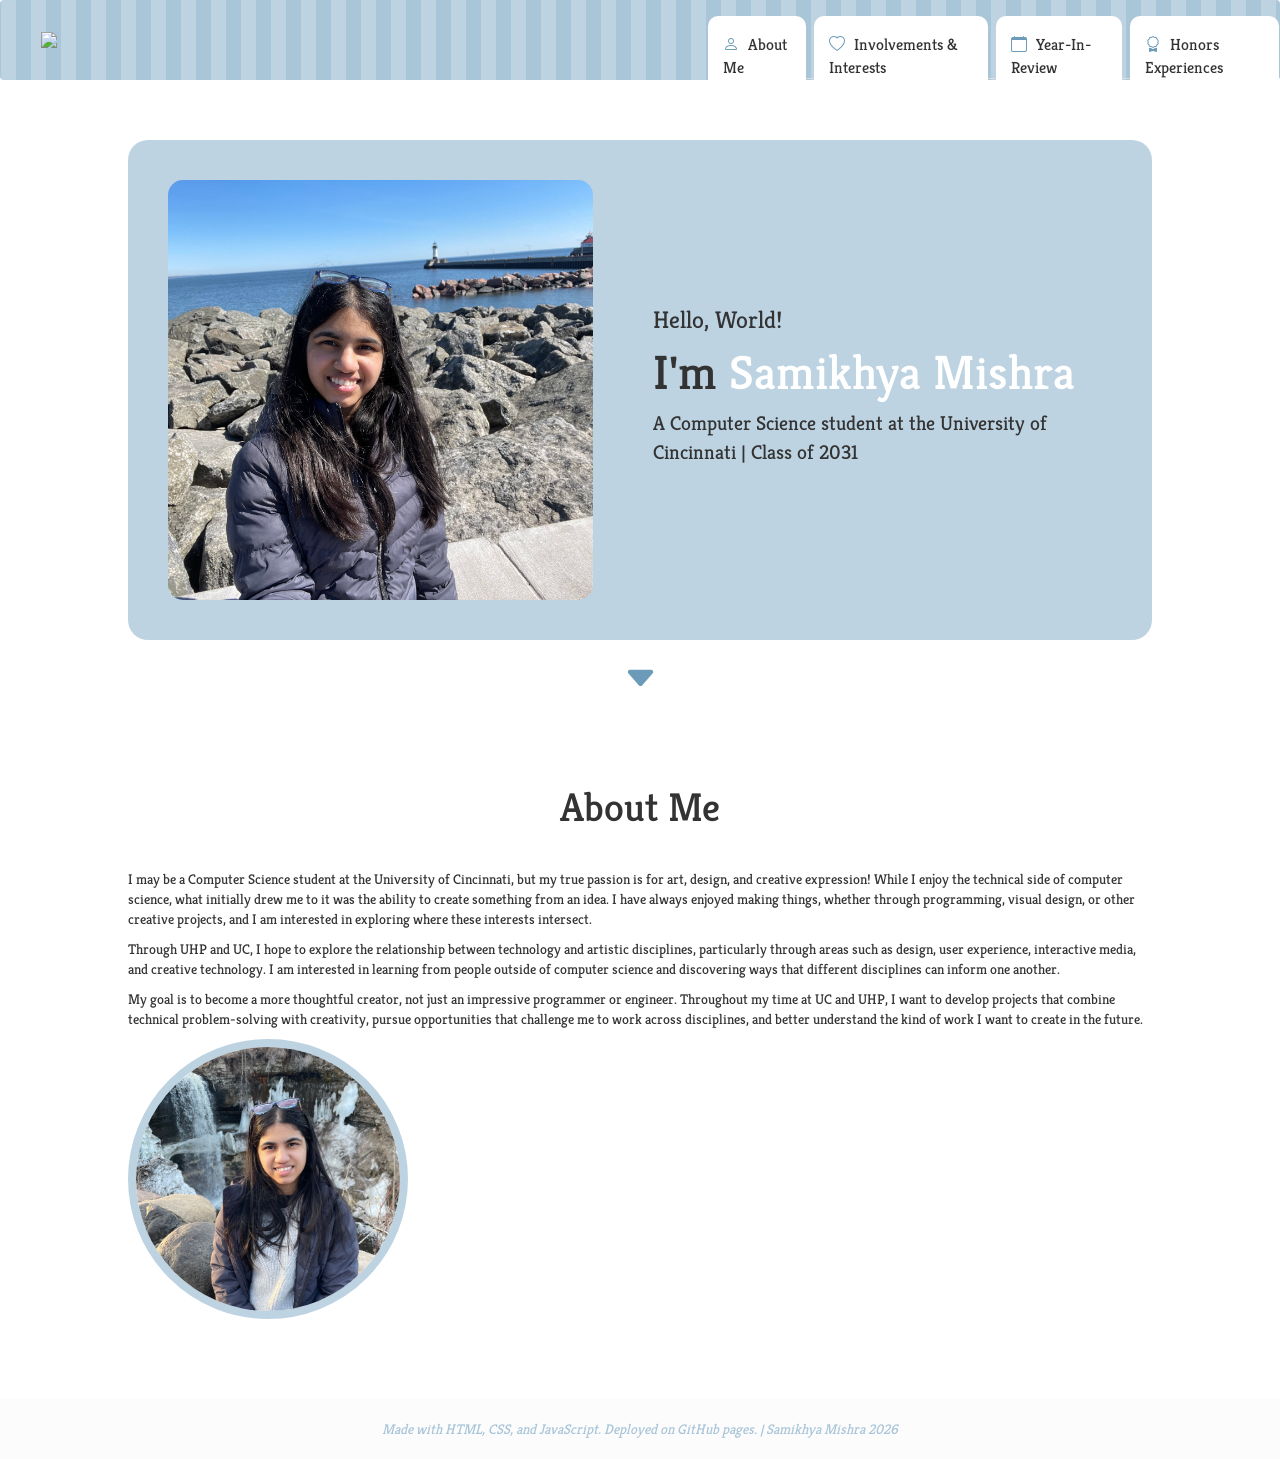
==== index.html @ aaa5dd27 "Initial skeleton of the website! Yay!" ====
<!DOCTYPE html>
<html lang="en">

<head>
    <meta charset="UTF-8">
    <meta name="viewport" content="width=device-width, initial-scale=1.0">
    <link rel="stylesheet" href="https://maxcdn.bootstrapcdn.com/bootstrap/3.4.1/css/bootstrap.min.css">
    <link rel="stylesheet" href="styles.css">
    <link rel="preconnect" href="https://fonts.googleapis.com">
    <link rel="stylesheet" href="https://cdn.jsdelivr.net/npm/bootstrap-icons@1.13.1/font/bootstrap-icons.min.css">
    <link rel="preconnect" href="https://fonts.gstatic.com" crossorigin>
    <link href="https://fonts.googleapis.com/css2?family=Kreon:wght@300..700&display=swap" rel="stylesheet">
    <title>About Me</title>
</head>

<body>
<nav class="navbar">

    <img class="logo" src="images/logo.GIF">

    <div class="nav-tabs">
        <a href="index.html"><i class="bi bi-person"></i> About Me</a>
        <a href="interests.html"><i class="bi bi-heart"></i> Involvements & Interests</a>
        <a href="yearReview.html"><i class="bi bi-calendar"></i> Year-In-Review</a>
        <a href="honorsExperiences.html"><i class="bi bi-award"></i> Honors Experiences</a>
    </div>

</nav>
    
    <section class="intro-box">

    <div class="intro-photo">
        <img src="images/coverPhoto.jpg" alt="My Picture!">
    </div>

    <div class="intro-text">
        <p class="hello">Hello, World!</p>
        <h1> I'm <span style="color: white;">Samikhya Mishra</style></h1>
        <p class="intro-description">
            A Computer Science student at the University of Cincinnati | Class of 2031
        </p>
    </div>

</section>

<a href="#about-me" class="down-arrow">
    <i class="bi bi-caret-down-fill"></i>
</a>


<section id="about-me" class="about-me">
    <h2>About Me</h2>
    
    <p>
        I may be a Computer Science student at the University of Cincinnati, but my true passion is for art, design, and creative expression!
        While I enjoy the technical side of computer science, what initially
        drew me to it was the ability to create something from an idea. I have
        always enjoyed making things, whether through programming, visual design,
        or other creative projects, and I am interested in exploring where these interests intersect.
    </p>
    <p>
        Through UHP and UC, I hope to explore the relationship between technology and artistic disciplines,
        particularly through areas such as design, user experience, interactive media, and creative technology.
        I am interested in learning from people outside of computer science and discovering ways that different 
        disciplines can inform one another.
    </p>
     <p>
        My goal is to become a more thoughtful creator, not just an impressive programmer or engineer.
        Throughout my time at UC and UHP,
        I want to develop projects that combine technical problem-solving with creativity,
        pursue opportunities that challenge me to work across disciplines,
        and better understand the kind of work I want to create in the future.
    </p>
    <div class="about-photo">
        <img src="images/anotherMe.jpg" alt="A photo of me">
    </div>
</section>
    <footer class = "footer">
        <i>Made with HTML, CSS, and JavaScript. Deployed on GitHub pages. | Samikhya Mishra 2026</i>
    </footer>
</body>





</html>
---- styles.css ----
body {
    margin: 0;
    font-family: "Kreon", serif;
    background-color: white;
}

.navbar {
    height: 80px;

    background: repeating-linear-gradient(
        90deg,
        #bdd3e2 0px,
        #bdd3e2 15px,
        #a9c5d8 15px,
        #a9c5d8 30px
    );

    background-size: 60px 100%;
    animation: moveStripes 5s linear infinite;

    display: flex;
    align-items: center;
    padding-left: 40px;
}

@keyframes moveStripes {
    from {
        background-position: 0 0;
    }

    to {
        background-position: 60px 0;
    }
}
.nav-tabs i {
    color: #6b9bb8;
    margin-right: 5px;
}
.nav-tabs a {
    background-color: white;
    
    color: #333;
    text-decoration: none;

    padding: 18px 15px;

    border-radius: 10px 10px 0 0;

    font-size: 16px;

    position: relative;
    top: 20px;

    transition: 0.2s;
}

.nav-tabs a:hover {
    color: rgb(152, 152, 152);
    padding-top: 10px;
    padding-bottom: 28px;
}
.logo {
    color: white;
    text-decoration: none;
    font-size: 28px;
    font-weight: bold;

    margin-right: 50px;
}

.nav-tabs {
    height: 100%;
    display: flex;
    align-items: flex-end;
    gap: 8px;
    margin-left: 40%;
}

.logo {
    width:150px;
    
}
.intro-box {
    width: 80%;
    height: 500px;

    margin: 60px auto;

    background-color: #bdd3e2;

    display: flex;
    align-items: center;

    border-radius: 20px;
    padding: 40px;
    box-sizing: border-box;
}

.intro-photo {
    width: 45%;
    height: 100%;
}

.intro-photo img {
    width: 100%;
    height: 100%;

    object-fit: cover;
    border-radius: 15px;
}

.intro-text {
    width: 55%;
    padding-left: 60px;
}

.hello {
    font-size: 24px;
    margin: 0;
}

.intro-text h1 {
    font-size: 48px;
    margin: 10px 0;
}

.intro-description {
    font-size: 20px;
}
.intro-photo {
    animation: imageIn 1.5s ease both;
}

.intro-text {
    animation: textIn 1.2s ease 0.5s both;
}
.footer {
    text-align: center;
    padding: 20px;
    margin-top: 50px;
    background-color: #fcfcfd;
    color:#a9c5d8;
}

.down-arrow {
    display: block;
    width: fit-content;
    margin: -45px auto 60px;
    
    color: #6b9bb8;
    font-size: 35px;
    text-decoration: none;

    transition: transform 0.3s ease, color 0.3s ease;
}

.down-arrow:hover {
    color: #4f829f;
    transform: translateY(6px);
}
html {
    scroll-behavior: smooth;
}

.about-me {
    width: 80%;
    margin: 80px auto;
}

.about-me h2 {
    text-align: center;
    font-size: 40px;
    margin-bottom: 40px;
}

.about-content {
    display: flex;
    align-items: center;
    gap: 60px;
}

.about-text {
    flex: 1;
    text-align: center;
}

.about-text p {
    font-size: 17px;
    line-height: 1.7;
    margin-bottom: 25px;
}

.about-photo {
    width: 280px;
    height: 280px;
    flex-shrink: 0;
}

.about-photo img {
    width: 100%;
    height: 100%;
    object-fit: cover;
    border-radius: 50%;
    border: 8px solid #bdd3e2;
}

@keyframes aboutIn {
    from {
        opacity: 0;
        transform: translateY(40px);
    }

    to {
        opacity: 1;
        transform: translateY(0);
    }
}
@keyframes imageIn {
    from {
        opacity: 0;
        filter: blur(8px);
        transform: translateY(10px);
    }
    to {
        opacity: 1;
        filter: blur(0);
        transform: translateY(0);
    }
}

@keyframes textIn {
    from {
        opacity: 0;
        transform: translateY(8px);
    }
    to {
        opacity: 1;
        transform: translateY(0);
    }
}

/* THIS starts the line for styling for the involvement page */
.interests-page {
    width: 85%;
    margin: 80px auto;
    text-align: center;
}

.interests-page h1 {
    font-size: 42px;
    margin-bottom: 10px;
}

.interests-intro {
    font-size: 18px;
    margin-bottom: 50px;
}

.interest-grid {
    display: flex;
    justify-content: center;
    gap: 30px;
    flex-wrap: wrap;
}

.interest-box {
    width: 260px;
    min-height: 240px;
    padding: 30px;
    box-sizing: border-box;

    background-color: white;
    border: 3px solid #bdd3e2;
    border-radius: 8px;

    text-decoration: none;
    color: #333;

    box-shadow: 5px 5px 0px #bdd3e2;

    transition: transform 0.25s ease, box-shadow 0.25s ease;
}

.interest-box:nth-child(1) {
    transform: rotate(-2deg);
}

.interest-box:nth-child(2) {
    transform: rotate(1deg);
}

.interest-box:nth-child(3) {
    transform: rotate(2deg);
}

.interest-box:hover {
    transform: translateY(-8px) rotate(0deg);
    box-shadow: 8px 10px 0px #bdd3e2;
}

.interest-box i {
    font-size: 40px;
    color: #6b9bb8;
}

.interest-box h2 {
    margin: 18px 0 12px;
    font-size: 24px;
}

.interest-box p {
    font-size: 16px;
    line-height: 1.6;
}

/* HERE marks the start to the styling for year-end-review page*/
.year-review-page {
    width: 85%;
    margin: 80px auto;
    text-align: center;
}

.year-review-page h1 {
    font-size: 42px;
    margin-bottom: 10px;
}

.year-intro {
    font-size: 18px;
    margin-bottom: 50px;
}

.year-box {
    width: 80%;
    min-height: 300px;
    margin: 0 auto;

    background-color: white;
    border: 3px solid #bdd3e2;
    border-radius: 10px;

    padding: 50px;
    box-sizing: border-box;

    box-shadow: 8px 8px 0px #bdd3e2;
}

.year-icon i {
    font-size: 45px;
    color: #6b9bb8;
}

.year-box h2 {
    font-size: 32px;
    margin: 20px 0 10px;
}

.year-box p {
    font-size: 18px;
}

.coming-soon {
    display: inline-block;
    margin-top: 30px;
    padding: 10px 18px;

    background-color: #bdd3e2;
    border-radius: 20px;

    font-size: 15px;
}

/*NOW this is the line that marks the start of styling for the honors experiences page! Does anyone actually read this?*/
.showcase-page {
    width: 85%;
    margin: 80px auto;
    text-align: center;
}

.showcase-page h1 {
    font-size: 42px;
    margin-bottom: 10px;
}

.showcase-intro {
    font-size: 18px;
    margin-bottom: 50px;
}

.showcase-box {
    width: 80%;
    min-height: 320px;
    margin: 0 auto;

    background-color: white;
    border: 3px solid #bdd3e2;
    border-radius: 10px;

    padding: 50px;
    box-sizing: border-box;

    box-shadow: 8px 8px 0px #bdd3e2;
}

.showcase-icon i {
    font-size: 50px;
    color: #6b9bb8;
}

.showcase-box h2 {
    font-size: 30px;
    margin: 20px 0;
}

.showcase-box p {
    max-width: 700px;
    margin: 0 auto;
    font-size: 17px;
    line-height: 1.7;
}

.showcase-box .coming-soon {
    display: inline-block;
    margin-top: 30px;
    padding: 10px 18px;

    background-color: #bdd3e2;
    border-radius: 20px;

    font-size: 15px;
}
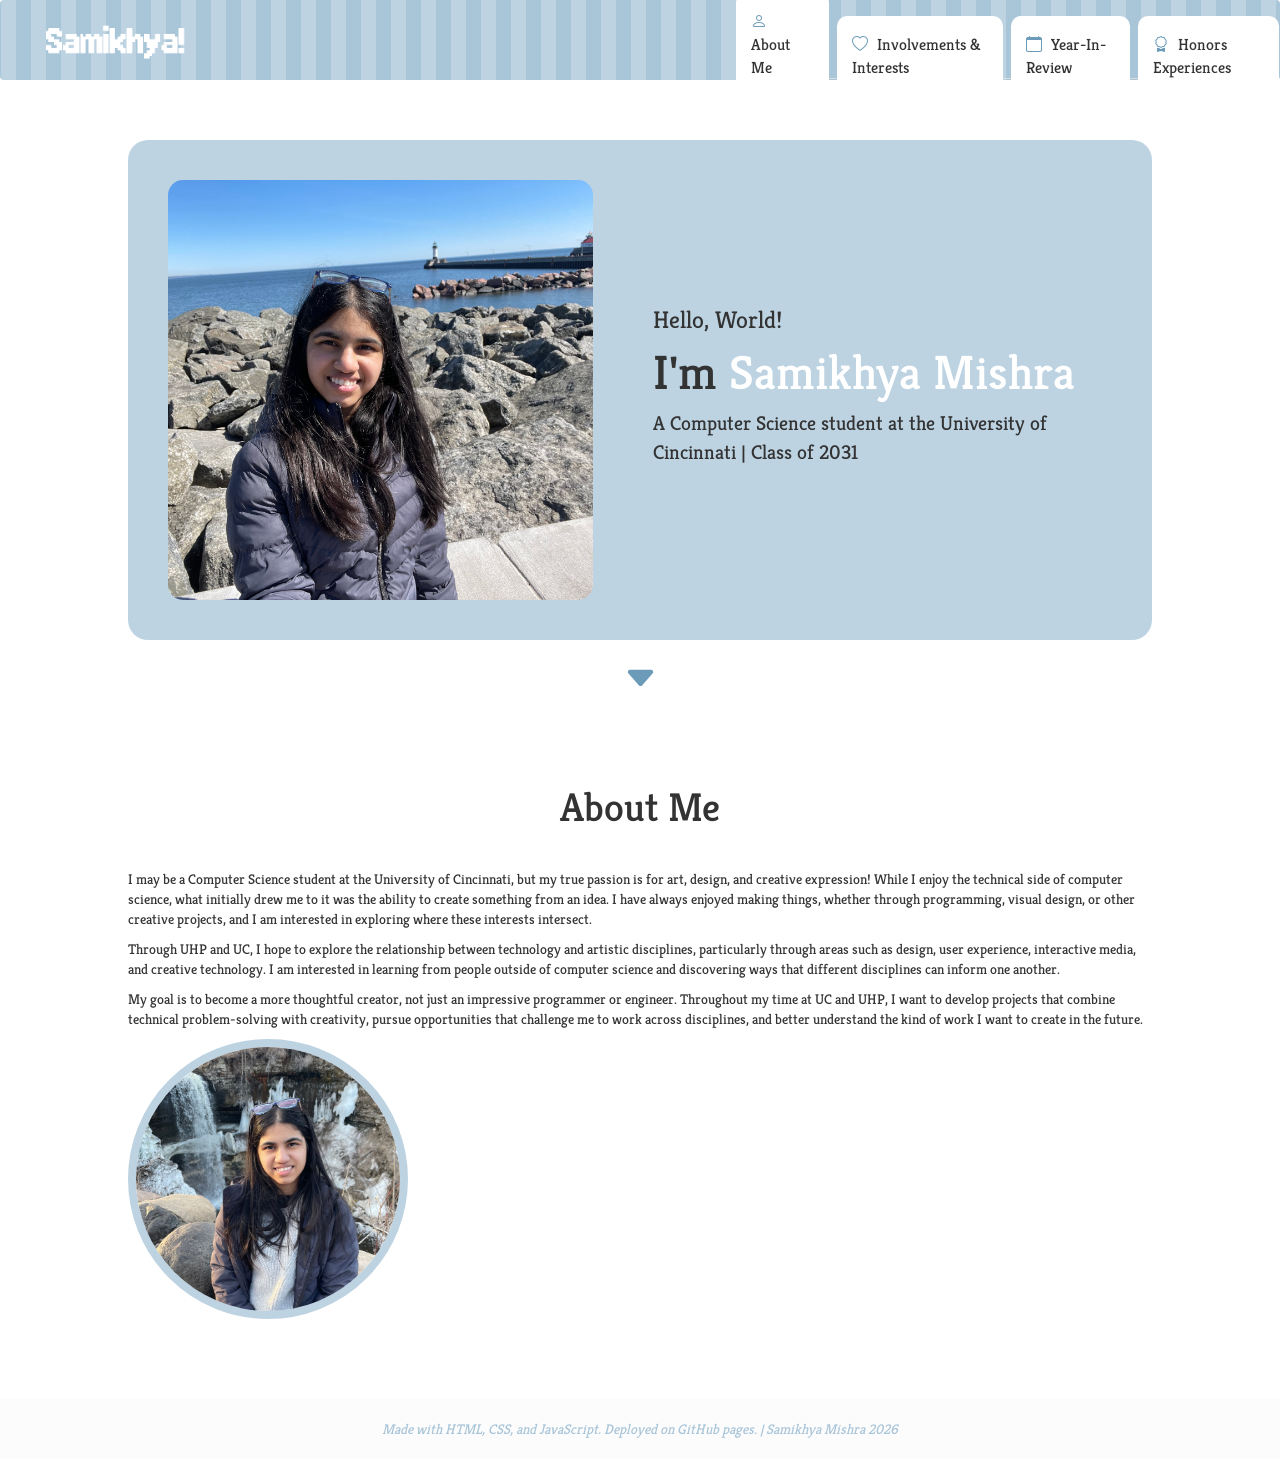
==== commit 02019b17: "Logo fix!" ====
--- a/index.html
+++ b/index.html
@@ -16,7 +16,7 @@
 <body>
 <nav class="navbar">
 
-    <img class="logo" src="images/logo.GIF">
+    <img class="logo" src="images/logo.gif">
 
     <div class="nav-tabs">
         <a href="index.html"><i class="bi bi-person"></i> About Me</a>
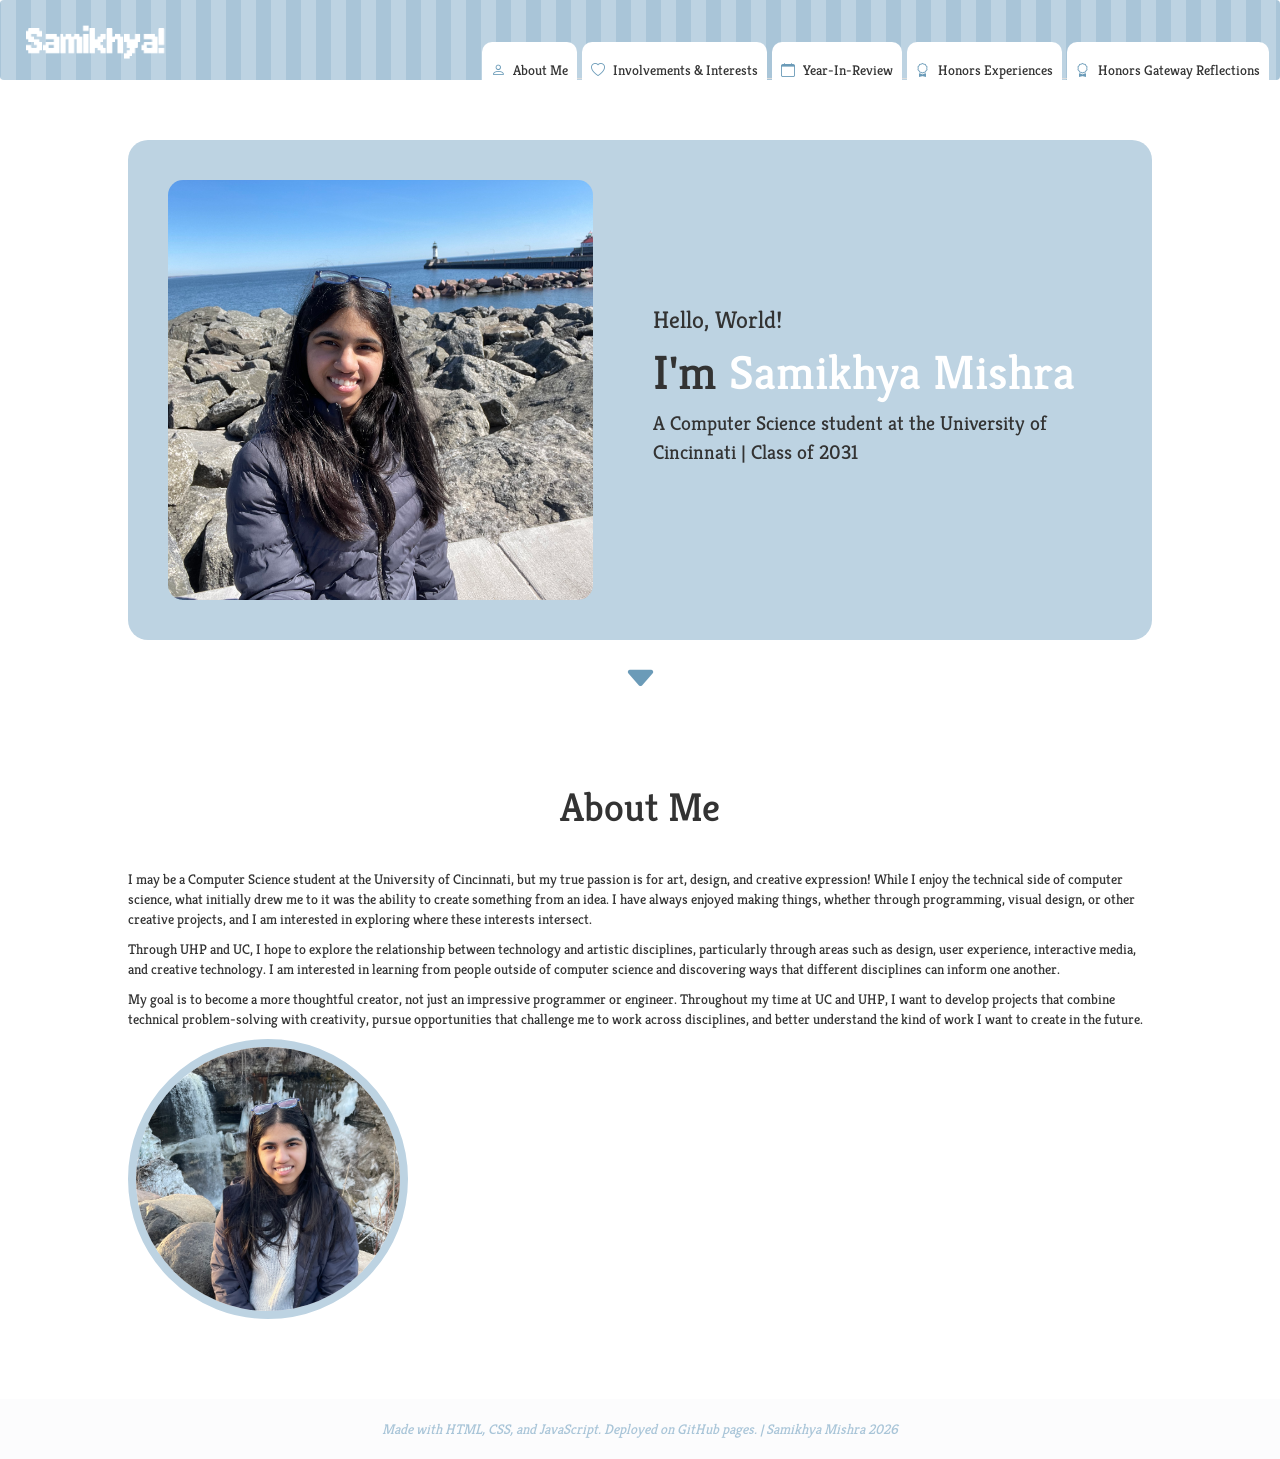
==== commit 9ed84d01: "GatewayHonorsTab" ====
--- a/index.html
+++ b/index.html
@@ -23,6 +23,7 @@
         <a href="interests.html"><i class="bi bi-heart"></i> Involvements & Interests</a>
         <a href="yearReview.html"><i class="bi bi-calendar"></i> Year-In-Review</a>
         <a href="honorsExperiences.html"><i class="bi bi-award"></i> Honors Experiences</a>
+        <a href="honorsGateway.html"><i class="bi bi-award"></i> Honors Gateway Reflections</a>
     </div>
 
 </nav>
--- a/styles.css
+++ b/styles.css
@@ -20,7 +20,8 @@
 
     display: flex;
     align-items: center;
-    padding-left: 40px;
+    padding: 0 20px;
+    box-sizing: border-box;
 }
 
 @keyframes moveStripes {
@@ -38,20 +39,28 @@
 }
 .nav-tabs a {
     background-color: white;
-    
     color: #333;
     text-decoration: none;
-
-    padding: 18px 15px;
-
+    padding: 18px 9px;
     border-radius: 10px 10px 0 0;
-
-    font-size: 16px;
-
+    font-size: 14px;
     position: relative;
     top: 20px;
-
+    white-space: nowrap;
     transition: 0.2s;
+
+}
+.nav-tabs {
+    height: 100%;
+    display: flex;
+    align-items: flex-end;
+    gap: 5px;
+    margin-left: auto;
+    flex-shrink: 0;
+}
+.navbar {
+    padding-left: 20px;
+    padding-right: 10px;
 }
 
 .nav-tabs a:hover {
@@ -68,13 +77,7 @@
     margin-right: 50px;
 }
 
-.nav-tabs {
-    height: 100%;
-    display: flex;
-    align-items: flex-end;
-    gap: 8px;
-    margin-left: 40%;
-}
+
 
 .logo {
     width:150px;
@@ -146,7 +149,7 @@
     display: block;
     width: fit-content;
     margin: -45px auto 60px;
-    
+    animation: moveArrow .9s alternate infinite;
     color: #6b9bb8;
     font-size: 35px;
     text-decoration: none;
@@ -154,6 +157,13 @@
     transition: transform 0.3s ease, color 0.3s ease;
 }
 
+@keyframes moveArrow{
+    from{
+         transform: translateY(-6px);
+    } to {
+        transform: translateY(6px);
+    }
+}
 .down-arrow:hover {
     color: #4f829f;
     transform: translateY(6px);
@@ -296,6 +306,7 @@
 .interest-box:hover {
     transform: translateY(-8px) rotate(0deg);
     box-shadow: 8px 10px 0px #bdd3e2;
+    text-decoration: none;
 }
 
 .interest-box i {
@@ -428,4 +439,108 @@
     border-radius: 20px;
 
     font-size: 15px;
-}+}
+
+.priorExpImg {
+    width: 500px;
+    border: 2px solid #6b9bb8;
+    border-radius: 8px;
+}
+
+
+/* PRIOR EXPERIENCE ENTRY */
+
+.prior-entry {
+    max-width: 780px;
+    margin: 55px auto 80px;
+    padding: 0 30px;
+    color: #343434;
+}
+
+.prior-entry-header {
+    text-align: center;
+    margin-bottom: 35px;
+}
+
+.entry-label {
+    font-size: 12px;
+    letter-spacing: 3px;
+    color: #7898aa;
+    font-weight: bold;
+    margin-bottom: 18px;
+}
+
+.prior-entry-header h1 {
+    font-family: 'Kreon', serif;
+    font-size: 42px;
+    margin: 10px 0;
+}
+
+.prior-entry-header h2 {
+    font-family: 'Kreon', serif;
+    font-size: 20px;
+    font-weight: 400;
+    color: #888;
+    margin-top: 10px;
+}
+
+.entry-divider {
+    color: #8baabe;
+    letter-spacing: 3px;
+    margin-top: 25px;
+}
+
+.prior-entry-image {
+    text-align: center;
+    margin: 35px auto;
+}
+
+.prior-entry-image img {
+    width: 100%;
+    max-width: 620px;
+    border: 5px solid white;
+    outline: 1px solid #c9d5dc;
+    box-shadow: 0 3px 12px rgba(0,0,0,0.10);
+}
+
+.prior-entry-image figcaption {
+    font-size: 13px;
+    color: #888;
+    font-style: italic;
+    margin-top: 12px;
+}
+
+.prior-entry-text {
+    max-width: 650px;
+    margin: 40px auto;
+    font-size: 16px;
+    line-height: 1.95;
+    text-align: left;
+}
+
+.prior-entry-text p {
+    margin-bottom: 25px;
+}
+
+.entry-end {
+    text-align: center;
+    color: #8baabe;
+    font-size: 12px;
+    letter-spacing: 3px;
+    margin: 45px 0;
+}
+
+@media (max-width: 600px) {
+    .prior-entry {
+        margin-top: 35px;
+        padding: 0 20px;
+    }
+
+    .prior-entry-header h1 {
+        font-size: 34px;
+    }
+
+    .prior-entry-text {
+        font-size: 15px;
+    }
+}
